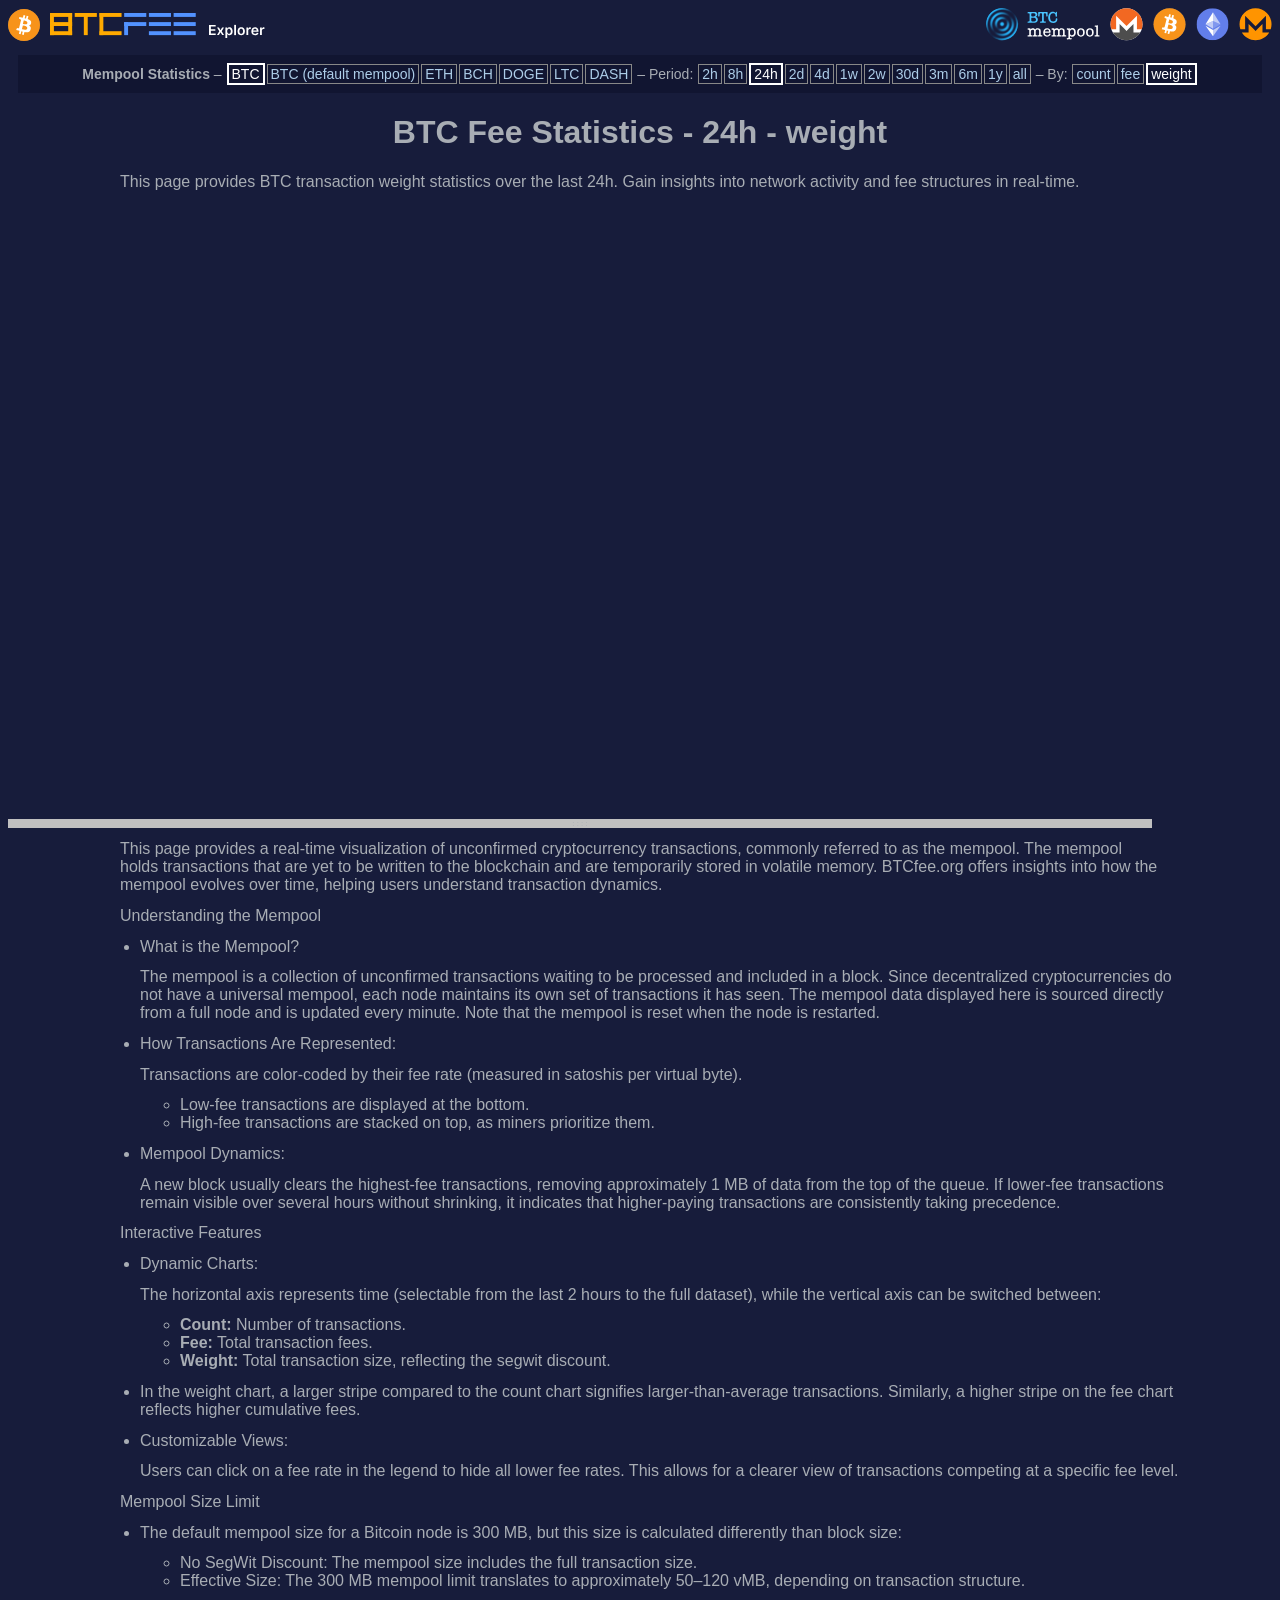
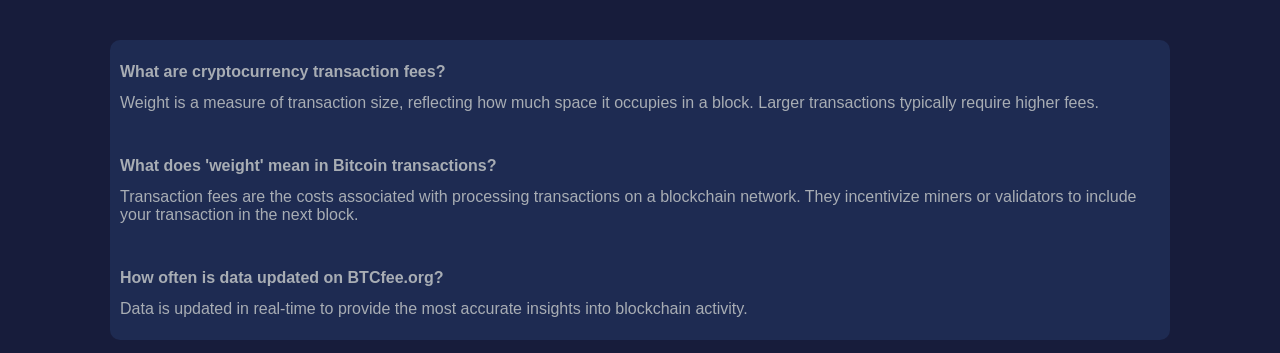
==== web/queue/index.html @ 5c2f7726 "redesign, base result" ====
<!DOCTYPE html>
<html xmlns="http://www.w3.org/1999/xhtml" lang="en">
<head>
    <title>Johoe's Bitcoin Mempool Size Statistics</title>
    <script src="flot/jquery.min.js"></script>
    <script src="flot/jquery.flot.min.js"></script>
    <script src="flot/jquery.flot.time.min.js"></script>
    <script src="flot/jquery.flot.stack.min.js"></script>
    <script src="flot/jquery.flot.resize.min.js"></script>
    <script src="flot/jquery.flot.selection.min.js"></script>
    <script src="flot/jquery.flot.navigate.min.js"></script>
    <script src="flot/jquery.flot.watermark.min.js"></script>
    <script src="mempool.js?v=2.0.23"></script>
    <meta name="viewport" content="width=device-width, initial-scale=1.0">
    <meta http-equiv="Content-Type" content="text/html; charset=utf-8">
    <meta name="Content-Language" content="en">
    <meta name="keywords" content="Bitcoin, Mempool, Statistics">
    <meta name="description" content="Discover real-time cryptocurrency fee insights on BTCfee.org. Analyze transaction weights, fees, and counts for Bitcoin, Ethereum, Dogecoin, and more. ">
    <meta name="og:description" content="Discover real-time cryptocurrency fee insights on BTCfee.org. Analyze transaction weights, fees, and counts for Bitcoin, Ethereum, Dogecoin, and more. ">
    <meta property="og:image" content="https://jochen-hoenicke.de/queue/mempool-20201126-eth.png">
    <link rel="apple-touch-icon" sizes="192x192" type="image/png" href="mempool-icon-192.png">
    <link rel="shortcut icon" sizes="192x192" type="image/png" href="mempool-icon-192.png">
    <link rel="icon" type="image/png" href="mempool-icon-192.png">
    <link rel="canonical" href="https://btcfee.org/">
    <link href="style.css" rel="stylesheet" type="text/css">
    <script type="application/ld+json" id="input-search-ld-markup"></script>
    <script type="application/ld+json" id="input-search-ld-dynamic"></script>
</head>
<body onLoad="main();">
  <header class="root-header">
      <div class="header__left">
          <img src="icons/logo.svg" alt="logo" />
      </div>
      <div class="header__right">
          <a href="https://btcmempool.org/"><img src="icons/mempool-icon.svg" /></a>
          <a href="https://xmrscan.org/"><img src="icons/xmr-icon.svg" /></a>
          <a href="https://btcscan.org/"><img src="icons/btc-icon.svg" /></a>
          <a href="https://ethscan.org/"><img src="icons/eth-icon.svg" /></a>
          <a href="https://moneroexplorer.org/"><img src="icons/monero-icon.svg" /></a>
      </div>
  </header>
  <div class="header">
    <b class="header-title">Mempool Statistics</b> &ndash;
    <div id="configs" style="display: inline-block;"></div>
    &ndash; <div id="periods" style="display: inline-block;">Period: </div>
    &ndash; <div id="by" style="display: inline-block;">By: </div>
  </div>
  <div id="javascriptwarning">
    This page needs JavaScript to create the graphs and dynamically load the
    mempool data from the server.
    <script>
      document.getElementById("javascriptwarning").style.display = "none";
    </script>
  </div>
  <h1 id="title-element">Real-Time Cryptocurrency Fee Analytics</h1>
  <p id="title-caption-element">BTCfee.org provides real-time analytics for cryptocurrency transaction fees. Explore metrics like transaction weights, fees, and counts for Bitcoin, Ethereum, and other top cryptocurrencies.</p>
  <div id="chartContainer" class="chart-container" style="height: 600px;"></div>
  <div id="chartLegend" class="chart-legend"></div>
  <div id="tooltip"></div>
  <div id="chartDivider" class="chart-divider">:&nbsp;:&nbsp;:&nbsp;:</div>
  <div>
    <p>
        This page provides a real-time visualization of unconfirmed cryptocurrency transactions, commonly referred to as the mempool. The mempool holds transactions that are yet to be written to the blockchain and are temporarily stored in volatile memory. BTCfee.org offers insights into how the mempool evolves over time, helping users understand transaction dynamics.
    </p>
    <p>Understanding the Mempool</p>
    <ul>
        <li>
            <p>What is the Mempool?</p>
            <p>The mempool is a collection of unconfirmed transactions waiting to be processed and included in a block. Since decentralized cryptocurrencies do not have a universal mempool, each node maintains its own set of transactions it has seen. The mempool data displayed here is sourced directly from a full node and is updated every minute. Note that the mempool is reset when the node is restarted.</p>
        </li>
        <li>
            <p>How Transactions Are Represented:</p>
            <p>Transactions are color-coded by their fee rate (measured in satoshis per virtual byte).</p>
            <ul>
                <li>Low-fee transactions are displayed at the bottom.</li>
                <li>High-fee transactions are stacked on top, as miners prioritize them.</li>
            </ul>
        </li>
        <li>
            <p>Mempool Dynamics:</p>
            <p>A new block usually clears the highest-fee transactions, removing approximately 1 MB of data from the top of the queue. If lower-fee transactions remain visible over several hours without shrinking, it indicates that higher-paying transactions are consistently taking precedence.</p>
        </li>
    </ul>
    <p>Interactive Features</p>
      <ul>
          <li>
              <p>Dynamic Charts:</p>
              <p>The horizontal axis represents time (selectable from the last 2 hours to the full dataset), while the vertical axis can be switched between:</p>
              <ul>
                  <li><b>Count:</b> Number of transactions.</li>
                  <li><b>Fee:</b> Total transaction fees.</li>
                  <li><b>Weight:</b> Total transaction size, reflecting the segwit discount.</li>
              </ul>
          </li>
          <li>In the weight chart, a larger stripe compared to the count chart signifies larger-than-average transactions. Similarly, a higher stripe on the fee chart reflects higher cumulative fees.</li>
          <li>
              <p>Customizable Views:</p>
              <p>Users can click on a fee rate in the legend to hide all lower fee rates. This allows for a clearer view of transactions competing at a specific fee level.</p>
          </li>
      </ul>
      <p>Mempool Size Limit</p>
      <ul>
          <li>
              <p>The default mempool size for a Bitcoin node is 300 MB, but this size is calculated differently than block size:</p>
              <ul>
                  <li>No SegWit Discount: The mempool size includes the full transaction size.</li>
                  <li>Effective Size: The 300 MB mempool limit translates to approximately 50–120 vMB, depending on transaction structure.</li>
              </ul>
          </li>
      </ul>
 </div>
    <section class="faq">
        <div class="question-wrapper">
            <p class="faq-question">What are cryptocurrency transaction fees?</p>
            <p class="faq-answer">Weight is a measure of transaction size, reflecting how much space it occupies in a block. Larger transactions typically require higher fees.</p>
        </div>
        <div class="question-wrapper">
            <p class="faq-question">What does 'weight' mean in Bitcoin transactions?</p>
            <p class="faq-answer">Transaction fees are the costs associated with processing transactions on a blockchain network. They incentivize miners or validators to include your transaction in the next block.</p>
        </div>
        <div class="question-wrapper">
            <p class="faq-question">How often is data updated on BTCfee.org?</p>
            <p class="faq-answer">Data is updated in real-time to provide the most accurate insights into blockchain activity.</p>
        </div>
    </section>
  </body>
</html>
---- web/queue/style.css ----
body {
    font-family: "Helvetica", "Arial", sans-serif;
    background: #171C3B;
    color: #A8ADB4;
}
a {
    text-decoration: none;
    color: #ADCDE8;
}
.lnk {
    margin: 1px;
    font-size: 14px;
    text-decoration: none;
    border: 1px solid #888;
    padding-top: 1px;
    padding-bottom: 1px;
    padding-left: 3px;
    padding-right: 3px;
    cursor: pointer;
}

ul {
    max-width: 65em;
    margin: 1.5ex auto;
}

#title-element {
    text-align: center;
}

.faq {
    background: #1E2B52;
    padding: 10px;
    border-radius: 10px;
    max-width: 65em;
    margin: 1.5ex auto;
    margin-top: 50px;
    display: flex;
    flex-direction: column;
    gap: 20px;
}

.faq-question {
    font-weight: bold;
}

.selected {
    color: white;
    border: 2px solid white;
}
.centered {
    text-align: center;
}

#donbox {
    min-height: 236px;
}

.header {
    font-size: 14px;
    text-align: center;
    background-color: #111531;
    padding: 5px;
    margin: 10px;
    line-height: 2;
}

td {
    text-align: right;
}
.highlight {
    font-weight: bold;
    color: white;
}
#tooltip {
    position: absolute;
    display: none;
    border: 1px solid #ddd;
    padding: 2px;
    background-color: #fff;
    opacity: 0.8;
}
.button {
    position: absolute;
    cursor: pointer;
}
div.button {
    font-size: smaller;
    color: #999;
    background-color: #eee;
    padding: 2px;
}
.legend a.hide {
    color: #ccc;
}
.pixelated {
    -ms-interpolation-mode: nearest-neighbor;
    image-rendering: -webkit-optimize-contrast;
    image-rendering: -moz-crisp-edges;
    image-rendering: pixelated;
}
.cover {
    background-size: cover;
    background-repeat: no-repeat;
}
.donation {
    display: inline-block;
    position: relative;
    margin: 1ex 1em;
    font-size: 13px;
}
.sidebyside {
    display: inline-block;
}
.hidden{
    display: none;
}
.qrcontainer {
    vertical-align: middle;
    display: inline-block;
    position: relative;
    margin: 1ex 3em;
}
.qrcode {
    display: inline-block;
}
.qrlogo {
    position: absolute;
    top: 50%;
    left: 50%;
    transform: translate(-50%, -50%);
}
.lnbutton {
    vertical-align: middle;
}

.bolt {
    margin-bottom: 2ex;
}

p {
    max-width: 65em;
    margin: 1.5ex auto;
}

.box {
    background: lightgray;
    max-width: 60em;
    margin: .5ex auto;
    padding: .1ex 1em;
}

#chartContainer {
    float: left;
    width: calc(100% - 120px);
    margin-top: 15px;
}

#chartLegend {
    margin-top: 30px;
    float: right;
    width: 120px;
}

#chartDivider {
    clear: left;
    width: calc(100% - 120px);
    text-align: center;
    background: #c0c0c0;
    font-size: 8px;
    cursor: row-resize;
}

@media screen and (max-width: 800px) {
    #chartContainer {
        width: 100%;
        margin-top: 15px;
    }
    #chartLegend {
        width: 100%;
        float: none;
    }
    #chartDivider {
        width: 100%;
        font-size: 14px;
        padding: 0 .7em;
    }
}

.root-header {
    display: flex;
    align-items: center;
    justify-content: space-between;
}

.header__right {
    display: flex;
    align-items: center;
    gap: 10px;
}

.header-title {
    color: #A8ADB4;
}
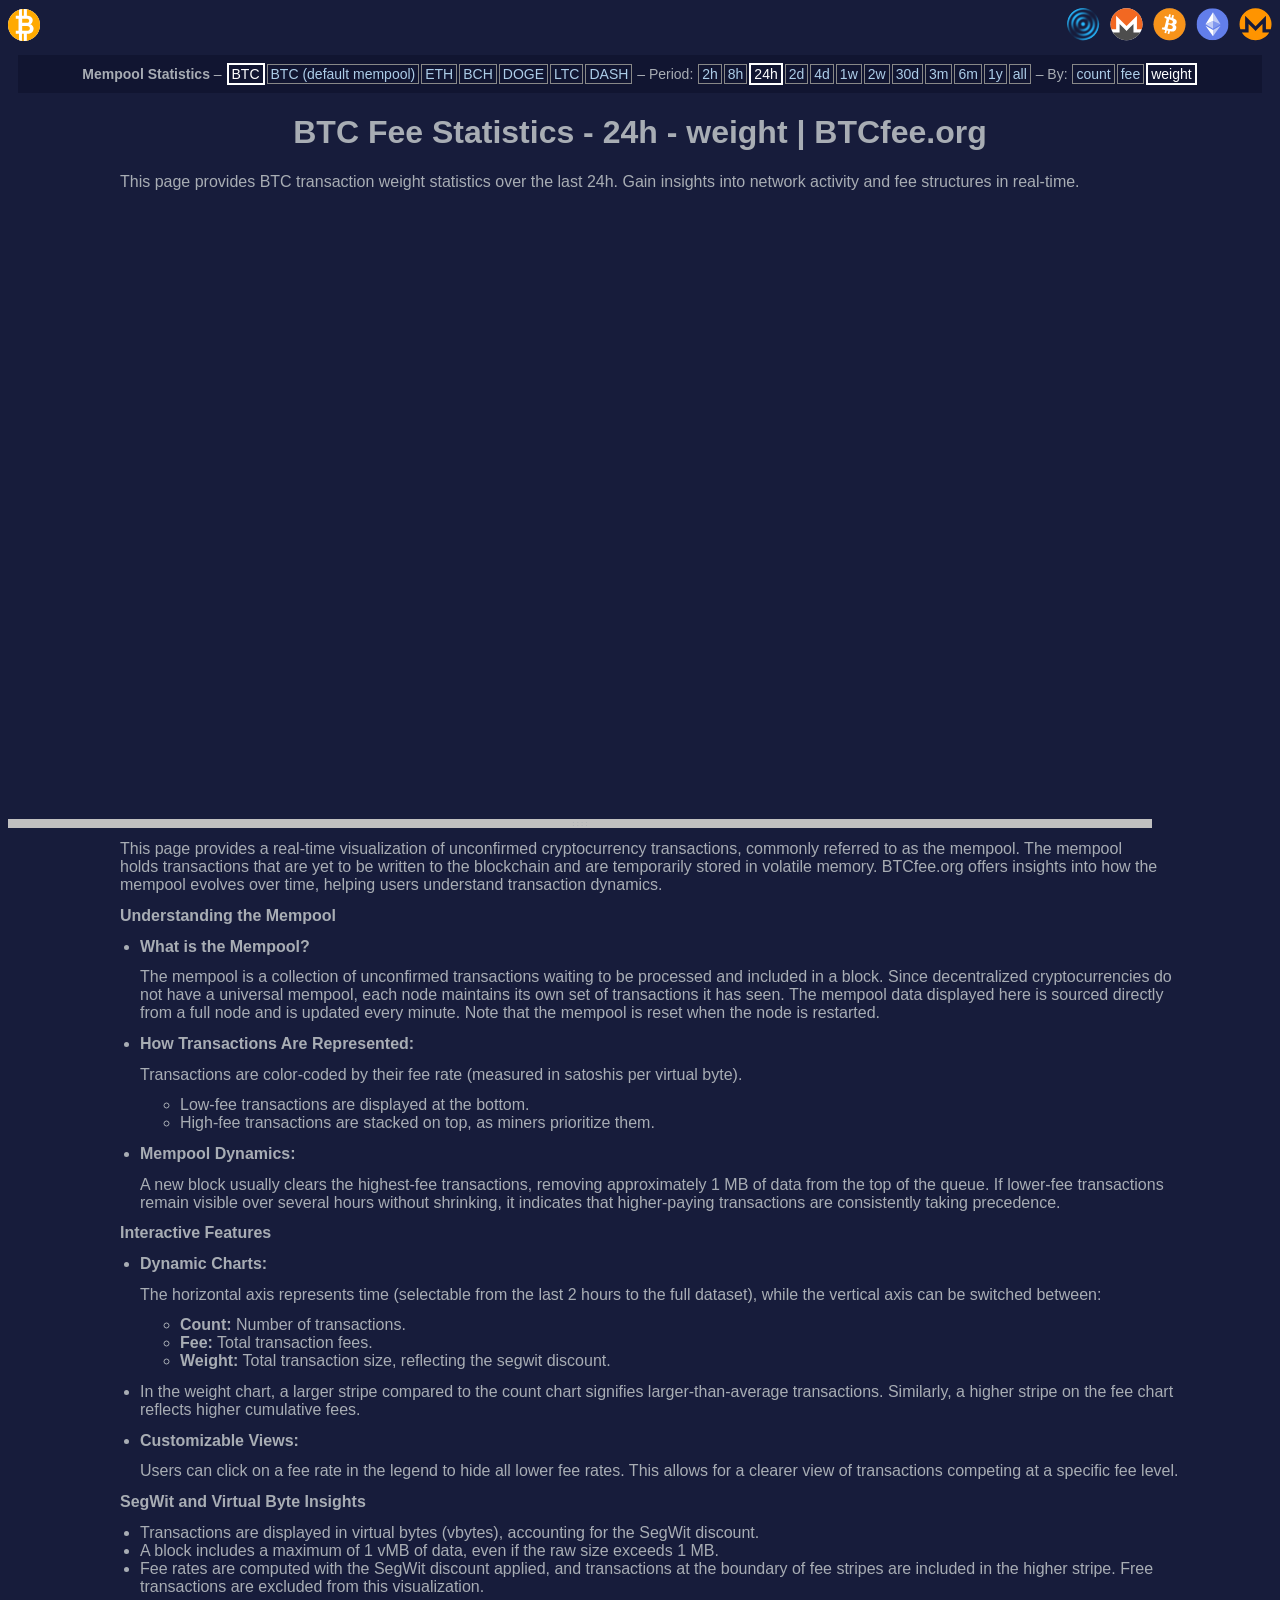
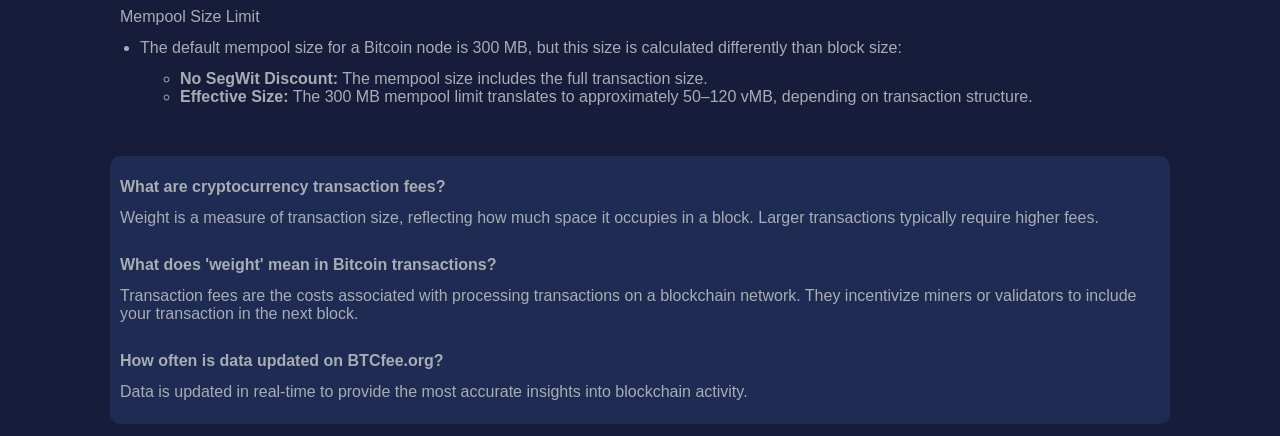
==== commit d150d37f: "changes after design review" ====
--- a/web/queue/index.html
+++ b/web/queue/index.html
@@ -1,7 +1,7 @@
 <!DOCTYPE html>
 <html xmlns="http://www.w3.org/1999/xhtml" lang="en">
 <head>
-    <title>Johoe's Bitcoin Mempool Size Statistics</title>
+    <title>Bitcoin Mempool Size Statistics | BTCfee.org</title>
     <script src="flot/jquery.min.js"></script>
     <script src="flot/jquery.flot.min.js"></script>
     <script src="flot/jquery.flot.time.min.js"></script>
@@ -17,7 +17,7 @@
     <meta name="keywords" content="Bitcoin, Mempool, Statistics">
     <meta name="description" content="Discover real-time cryptocurrency fee insights on BTCfee.org. Analyze transaction weights, fees, and counts for Bitcoin, Ethereum, Dogecoin, and more. ">
     <meta name="og:description" content="Discover real-time cryptocurrency fee insights on BTCfee.org. Analyze transaction weights, fees, and counts for Bitcoin, Ethereum, Dogecoin, and more. ">
-    <meta property="og:image" content="https://jochen-hoenicke.de/queue/mempool-20201126-eth.png">
+    <meta property="og:image" content="btcfee_share_preview.png">
     <link rel="apple-touch-icon" sizes="192x192" type="image/png" href="mempool-icon-192.png">
     <link rel="shortcut icon" sizes="192x192" type="image/png" href="mempool-icon-192.png">
     <link rel="icon" type="image/png" href="mempool-icon-192.png">
@@ -29,7 +29,7 @@
 <body onLoad="main();">
   <header class="root-header">
       <div class="header__left">
-          <img src="icons/logo.svg" alt="logo" />
+          <img class="header__logo" src="icons/logo.svg" alt="logo" />
       </div>
       <div class="header__right">
           <a href="https://btcmempool.org/"><img src="icons/mempool-icon.svg" /></a>
@@ -62,14 +62,14 @@
     <p>
         This page provides a real-time visualization of unconfirmed cryptocurrency transactions, commonly referred to as the mempool. The mempool holds transactions that are yet to be written to the blockchain and are temporarily stored in volatile memory. BTCfee.org offers insights into how the mempool evolves over time, helping users understand transaction dynamics.
     </p>
-    <p>Understanding the Mempool</p>
+    <p><b>Understanding the Mempool</b></p>
     <ul>
         <li>
-            <p>What is the Mempool?</p>
+            <p><b>What is the Mempool?</b></p>
             <p>The mempool is a collection of unconfirmed transactions waiting to be processed and included in a block. Since decentralized cryptocurrencies do not have a universal mempool, each node maintains its own set of transactions it has seen. The mempool data displayed here is sourced directly from a full node and is updated every minute. Note that the mempool is reset when the node is restarted.</p>
         </li>
         <li>
-            <p>How Transactions Are Represented:</p>
+            <p><b>How Transactions Are Represented:</b></p>
             <p>Transactions are color-coded by their fee rate (measured in satoshis per virtual byte).</p>
             <ul>
                 <li>Low-fee transactions are displayed at the bottom.</li>
@@ -77,14 +77,14 @@
             </ul>
         </li>
         <li>
-            <p>Mempool Dynamics:</p>
+            <p><b>Mempool Dynamics:</b></p>
             <p>A new block usually clears the highest-fee transactions, removing approximately 1 MB of data from the top of the queue. If lower-fee transactions remain visible over several hours without shrinking, it indicates that higher-paying transactions are consistently taking precedence.</p>
         </li>
     </ul>
-    <p>Interactive Features</p>
+    <p><b>Interactive Features</b></p>
       <ul>
           <li>
-              <p>Dynamic Charts:</p>
+              <p><b>Dynamic Charts:</b></p>
               <p>The horizontal axis represents time (selectable from the last 2 hours to the full dataset), while the vertical axis can be switched between:</p>
               <ul>
                   <li><b>Count:</b> Number of transactions.</li>
@@ -94,17 +94,23 @@
           </li>
           <li>In the weight chart, a larger stripe compared to the count chart signifies larger-than-average transactions. Similarly, a higher stripe on the fee chart reflects higher cumulative fees.</li>
           <li>
-              <p>Customizable Views:</p>
+              <p><b>Customizable Views:</b></p>
               <p>Users can click on a fee rate in the legend to hide all lower fee rates. This allows for a clearer view of transactions competing at a specific fee level.</p>
           </li>
+      </ul>
+      <p><b>SegWit and Virtual Byte Insights</b></p>
+      <ul>
+          <li>Transactions are displayed in virtual bytes (vbytes), accounting for the SegWit discount.</li>
+          <li>A block includes a maximum of 1 vMB of data, even if the raw size exceeds 1 MB.</li>
+          <li>Fee rates are computed with the SegWit discount applied, and transactions at the boundary of fee stripes are included in the higher stripe. Free transactions are excluded from this visualization.</li>
       </ul>
       <p>Mempool Size Limit</p>
       <ul>
           <li>
               <p>The default mempool size for a Bitcoin node is 300 MB, but this size is calculated differently than block size:</p>
               <ul>
-                  <li>No SegWit Discount: The mempool size includes the full transaction size.</li>
-                  <li>Effective Size: The 300 MB mempool limit translates to approximately 50–120 vMB, depending on transaction structure.</li>
+                  <li><b>No SegWit Discount:</b> The mempool size includes the full transaction size.</li>
+                  <li><b>Effective Size:</b> The 300 MB mempool limit translates to approximately 50–120 vMB, depending on transaction structure.</li>
               </ul>
           </li>
       </ul>
--- a/web/queue/style.css
+++ b/web/queue/style.css
@@ -37,7 +37,7 @@
     margin-top: 50px;
     display: flex;
     flex-direction: column;
-    gap: 20px;
+    gap: 4px;
 }
 
 .faq-question {
@@ -202,3 +202,7 @@
 .header-title {
     color: #A8ADB4;
 }
+
+.header__logo {
+    border-radius: 50%;
+}
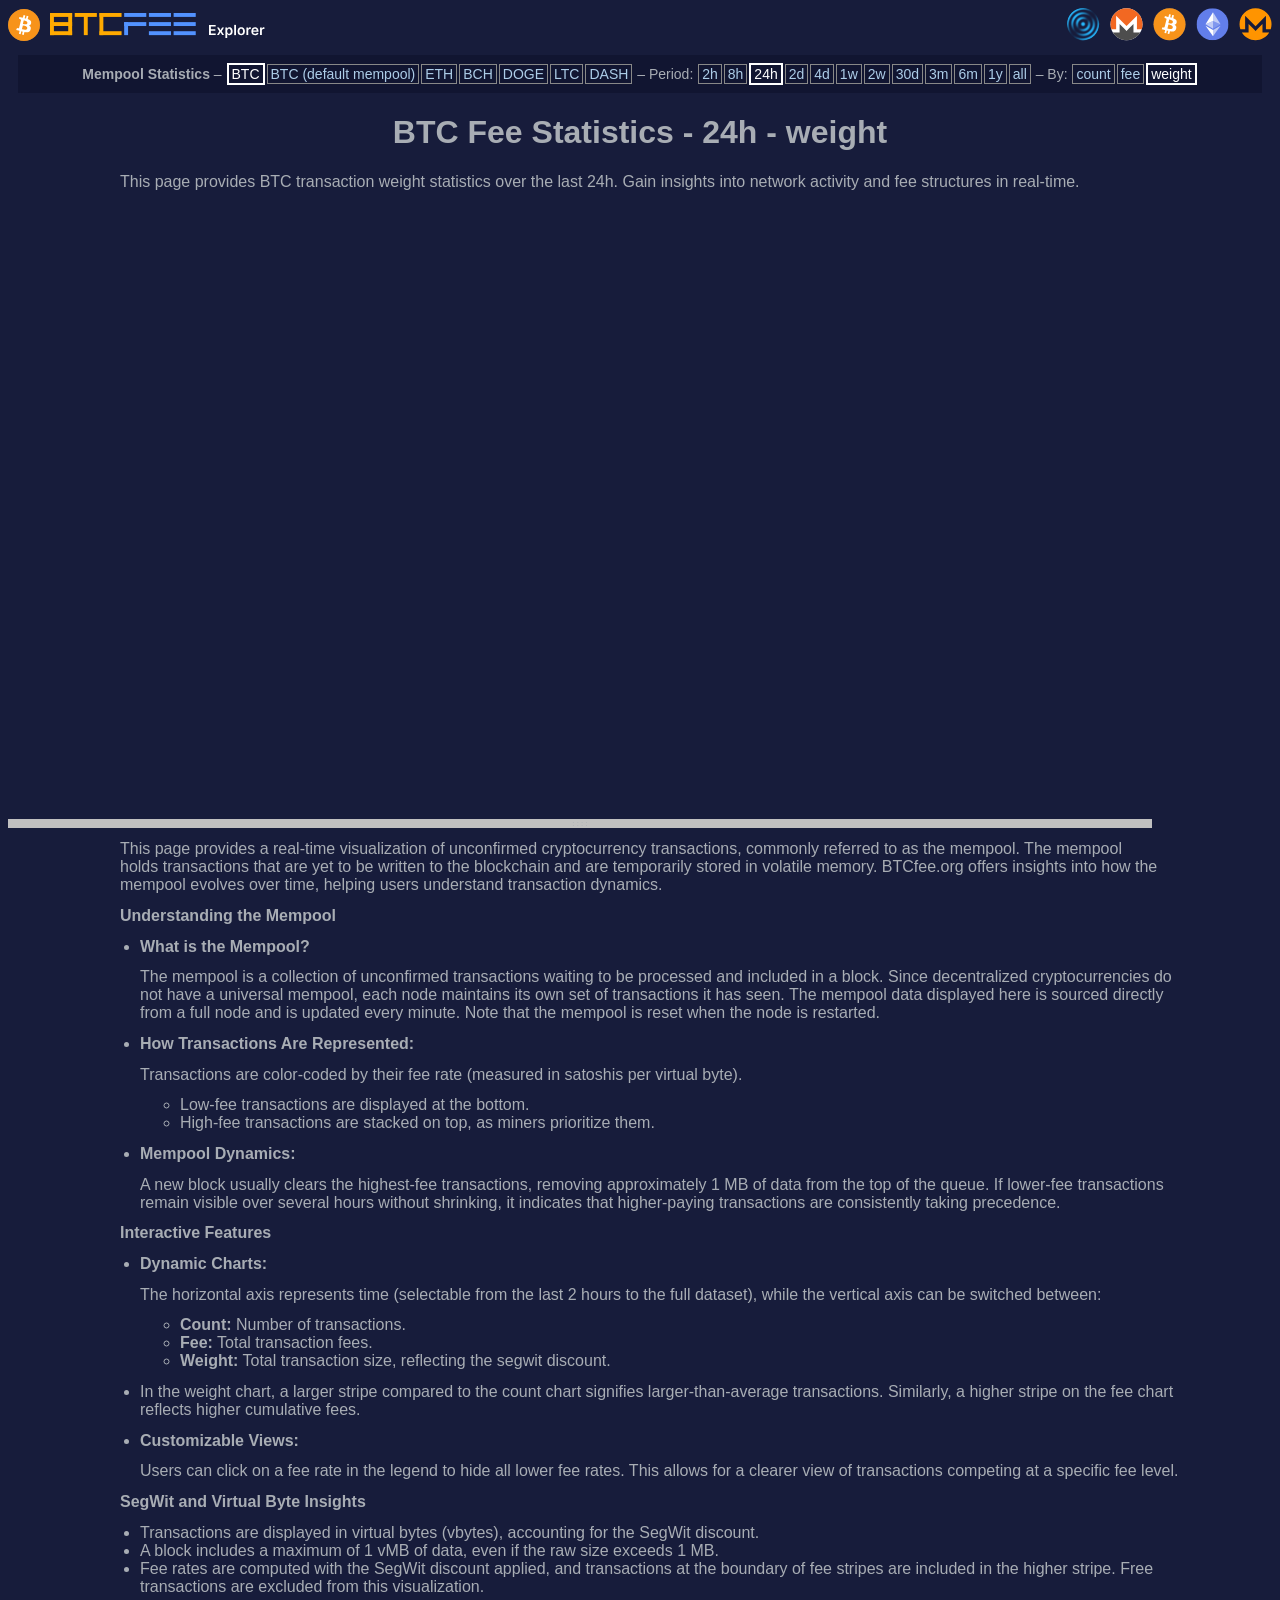
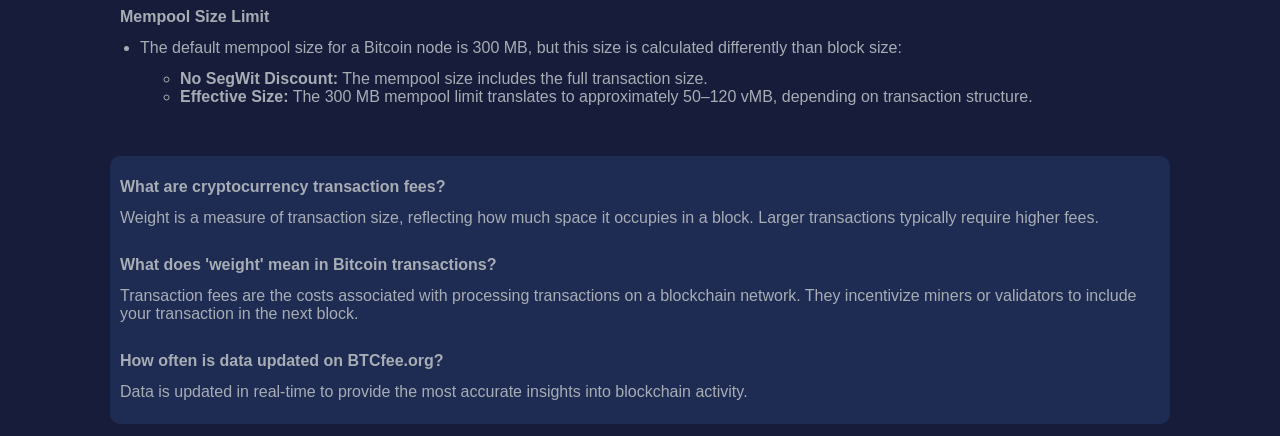
==== commit c859809e: "minor changes after review" ====
--- a/web/queue/index.html
+++ b/web/queue/index.html
@@ -104,7 +104,7 @@
           <li>A block includes a maximum of 1 vMB of data, even if the raw size exceeds 1 MB.</li>
           <li>Fee rates are computed with the SegWit discount applied, and transactions at the boundary of fee stripes are included in the higher stripe. Free transactions are excluded from this visualization.</li>
       </ul>
-      <p>Mempool Size Limit</p>
+      <p><b>Mempool Size Limit</b></p>
       <ul>
           <li>
               <p>The default mempool size for a Bitcoin node is 300 MB, but this size is calculated differently than block size:</p>
--- a/web/queue/style.css
+++ b/web/queue/style.css
@@ -191,6 +191,12 @@
     display: flex;
     align-items: center;
     justify-content: space-between;
+
+    @media screen and (max-width: 520px) {
+        flex-direction: column;
+        gap: 20px;
+        flex-wrap: wrap;
+    }
 }
 
 .header__right {
@@ -202,7 +208,3 @@
 .header-title {
     color: #A8ADB4;
 }
-
-.header__logo {
-    border-radius: 50%;
-}
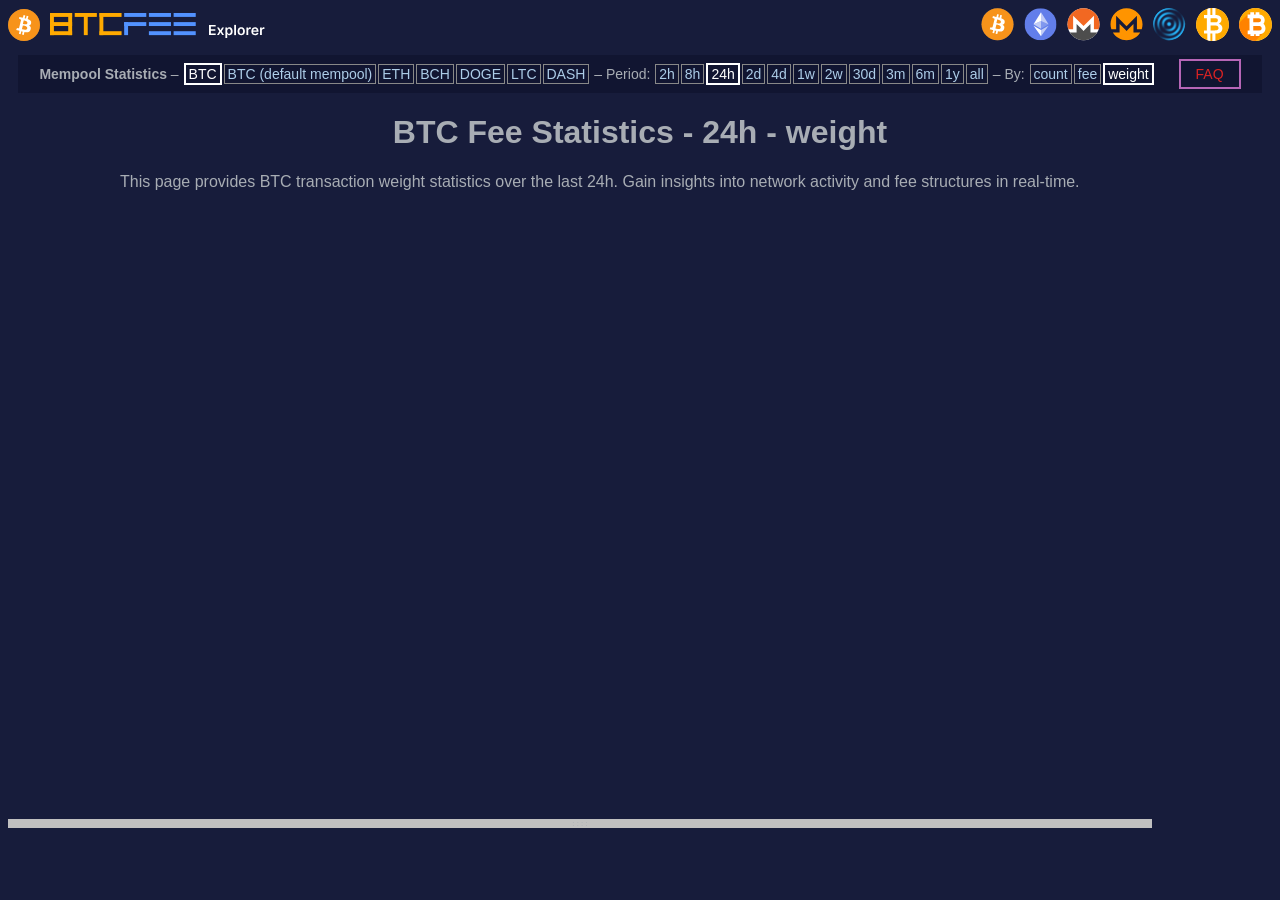
==== commit f2651e88: "start page for btcfee" ====
--- a/web/queue/index.html
+++ b/web/queue/index.html
@@ -29,14 +29,16 @@
 <body onLoad="main();">
   <header class="root-header">
       <div class="header__left">
-          <img class="header__logo" src="icons/logo.svg" alt="logo" />
+          <a href="https://btcfee.org/"><img class="header__logo" src="icons/logo.svg" alt="logo" /></a>
       </div>
       <div class="header__right">
-          <a href="https://btcmempool.org/"><img src="icons/mempool-icon.svg" /></a>
-          <a href="https://xmrscan.org/"><img src="icons/xmr-icon.svg" /></a>
           <a href="https://btcscan.org/"><img src="icons/btc-icon.svg" /></a>
           <a href="https://ethscan.org/"><img src="icons/eth-icon.svg" /></a>
+          <a href="https://xmrscan.org/"><img src="icons/xmr-icon.svg" /></a>
           <a href="https://moneroexplorer.org/"><img src="icons/monero-icon.svg" /></a>
+          <a href="https://btcmempool.org/"><img src="icons/mempool-icon.svg" /></a>
+          <a href="https://btcfee.org/"><img src="icons/btc-fee-icon.svg" /></a>
+          <a href="https://btcfees.org/"><img src="icons/btc-fees-icon-action.svg" /></a>
       </div>
   </header>
   <div class="header">
@@ -44,6 +46,7 @@
     <div id="configs" style="display: inline-block;"></div>
     &ndash; <div id="periods" style="display: inline-block;">Period: </div>
     &ndash; <div id="by" style="display: inline-block;">By: </div>
+      <a href="https://btcfee.org/" class="header-faq-page-link">FAQ</a>
   </div>
   <div id="javascriptwarning">
     This page needs JavaScript to create the graphs and dynamically load the
@@ -58,76 +61,5 @@
   <div id="chartLegend" class="chart-legend"></div>
   <div id="tooltip"></div>
   <div id="chartDivider" class="chart-divider">:&nbsp;:&nbsp;:&nbsp;:</div>
-  <div>
-    <p>
-        This page provides a real-time visualization of unconfirmed cryptocurrency transactions, commonly referred to as the mempool. The mempool holds transactions that are yet to be written to the blockchain and are temporarily stored in volatile memory. BTCfee.org offers insights into how the mempool evolves over time, helping users understand transaction dynamics.
-    </p>
-    <p><b>Understanding the Mempool</b></p>
-    <ul>
-        <li>
-            <p><b>What is the Mempool?</b></p>
-            <p>The mempool is a collection of unconfirmed transactions waiting to be processed and included in a block. Since decentralized cryptocurrencies do not have a universal mempool, each node maintains its own set of transactions it has seen. The mempool data displayed here is sourced directly from a full node and is updated every minute. Note that the mempool is reset when the node is restarted.</p>
-        </li>
-        <li>
-            <p><b>How Transactions Are Represented:</b></p>
-            <p>Transactions are color-coded by their fee rate (measured in satoshis per virtual byte).</p>
-            <ul>
-                <li>Low-fee transactions are displayed at the bottom.</li>
-                <li>High-fee transactions are stacked on top, as miners prioritize them.</li>
-            </ul>
-        </li>
-        <li>
-            <p><b>Mempool Dynamics:</b></p>
-            <p>A new block usually clears the highest-fee transactions, removing approximately 1 MB of data from the top of the queue. If lower-fee transactions remain visible over several hours without shrinking, it indicates that higher-paying transactions are consistently taking precedence.</p>
-        </li>
-    </ul>
-    <p><b>Interactive Features</b></p>
-      <ul>
-          <li>
-              <p><b>Dynamic Charts:</b></p>
-              <p>The horizontal axis represents time (selectable from the last 2 hours to the full dataset), while the vertical axis can be switched between:</p>
-              <ul>
-                  <li><b>Count:</b> Number of transactions.</li>
-                  <li><b>Fee:</b> Total transaction fees.</li>
-                  <li><b>Weight:</b> Total transaction size, reflecting the segwit discount.</li>
-              </ul>
-          </li>
-          <li>In the weight chart, a larger stripe compared to the count chart signifies larger-than-average transactions. Similarly, a higher stripe on the fee chart reflects higher cumulative fees.</li>
-          <li>
-              <p><b>Customizable Views:</b></p>
-              <p>Users can click on a fee rate in the legend to hide all lower fee rates. This allows for a clearer view of transactions competing at a specific fee level.</p>
-          </li>
-      </ul>
-      <p><b>SegWit and Virtual Byte Insights</b></p>
-      <ul>
-          <li>Transactions are displayed in virtual bytes (vbytes), accounting for the SegWit discount.</li>
-          <li>A block includes a maximum of 1 vMB of data, even if the raw size exceeds 1 MB.</li>
-          <li>Fee rates are computed with the SegWit discount applied, and transactions at the boundary of fee stripes are included in the higher stripe. Free transactions are excluded from this visualization.</li>
-      </ul>
-      <p><b>Mempool Size Limit</b></p>
-      <ul>
-          <li>
-              <p>The default mempool size for a Bitcoin node is 300 MB, but this size is calculated differently than block size:</p>
-              <ul>
-                  <li><b>No SegWit Discount:</b> The mempool size includes the full transaction size.</li>
-                  <li><b>Effective Size:</b> The 300 MB mempool limit translates to approximately 50–120 vMB, depending on transaction structure.</li>
-              </ul>
-          </li>
-      </ul>
- </div>
-    <section class="faq">
-        <div class="question-wrapper">
-            <p class="faq-question">What are cryptocurrency transaction fees?</p>
-            <p class="faq-answer">Weight is a measure of transaction size, reflecting how much space it occupies in a block. Larger transactions typically require higher fees.</p>
-        </div>
-        <div class="question-wrapper">
-            <p class="faq-question">What does 'weight' mean in Bitcoin transactions?</p>
-            <p class="faq-answer">Transaction fees are the costs associated with processing transactions on a blockchain network. They incentivize miners or validators to include your transaction in the next block.</p>
-        </div>
-        <div class="question-wrapper">
-            <p class="faq-question">How often is data updated on BTCfee.org?</p>
-            <p class="faq-answer">Data is updated in real-time to provide the most accurate insights into blockchain activity.</p>
-        </div>
-    </section>
   </body>
 </html>
--- a/web/queue/style.css
+++ b/web/queue/style.css
@@ -21,23 +21,31 @@
 
 ul {
     max-width: 65em;
-    margin: 1.5ex auto;
+    margin: 1.5ex auto 1.5ex 0;
 }
 
 #title-element {
     text-align: center;
 }
 
-.faq {
+
+.section {
+    max-width: 65em;
     background: #1E2B52;
-    padding: 10px;
-    border-radius: 10px;
-    max-width: 65em;
-    margin: 1.5ex auto;
-    margin-top: 50px;
+    padding: 22px;
     display: flex;
     flex-direction: column;
     gap: 4px;
+    box-shadow: 0px 1px 4px 0px rgba(0, 0, 0, 0.02);
+    border-radius: 17px;
+    margin-left: auto;
+    margin-right: auto;
+    width: 100%;
+}
+
+.faq {
+    margin: 1.5ex auto;
+    margin-top: 50px;
 }
 
 .faq-question {
@@ -203,8 +211,95 @@
     display: flex;
     align-items: center;
     gap: 10px;
+
+    img {
+        width: 33px;
+    }
 }
 
 .header-title {
     color: #A8ADB4;
 }
+
+.start-block {
+    height: 340px;
+    background-image: url("./btc-fee-start-block-image.png");
+    background-position: left;
+    background-size: cover;
+    border-radius: initial;
+}
+
+.start-block__text {
+    color: #A8ADB4;
+    font-size: 22px;
+    font-weight: 500;
+    letter-spacing: -0.48px;
+    max-width: 430px;
+    margin-top: 60px;
+    margin-left: auto;
+    padding-right: 80px;
+
+    @media screen and (max-width: 520px) {
+        padding-right: 0;
+    }
+}
+
+.section-title {
+    color: #A8ADB4;
+    font-size: 25px;
+    font-style: normal;
+    font-weight: 400;
+    line-height: normal;
+    letter-spacing: -0.48px;
+    text-align: center;
+}
+
+.section-block-title {
+    font-size: 20px;
+}
+
+.section-wrapper {
+    display: flex;
+    gap: 21px;
+    max-width: calc(65em + 44px);
+    margin-left: auto;
+    margin-right: auto;
+    margin-top: 20px;
+
+    @media screen and (max-width: 600px) {
+        flex-wrap: wrap;
+    }
+}
+
+.section-wrapper:nth-child(even) {
+    @media screen and (max-width: 600px) {
+        .section:nth-child(odd) {
+            order: 2
+        }
+
+        .section:nth-child(even) {
+            order: 1
+        }
+    }
+}
+
+.section-content-image {
+    width: 200px;
+    height: 200px;
+    display: inline-block;
+    margin: auto;
+}
+
+.section-block-text {
+    margin-top: auto;
+    margin-bottom: auto;
+}
+
+.header-faq-page-link {
+    color: #db2323;
+    border: 2px solid #b666b6;
+    padding: 5px 15px;
+    margin-left: 20px;
+}
+
+
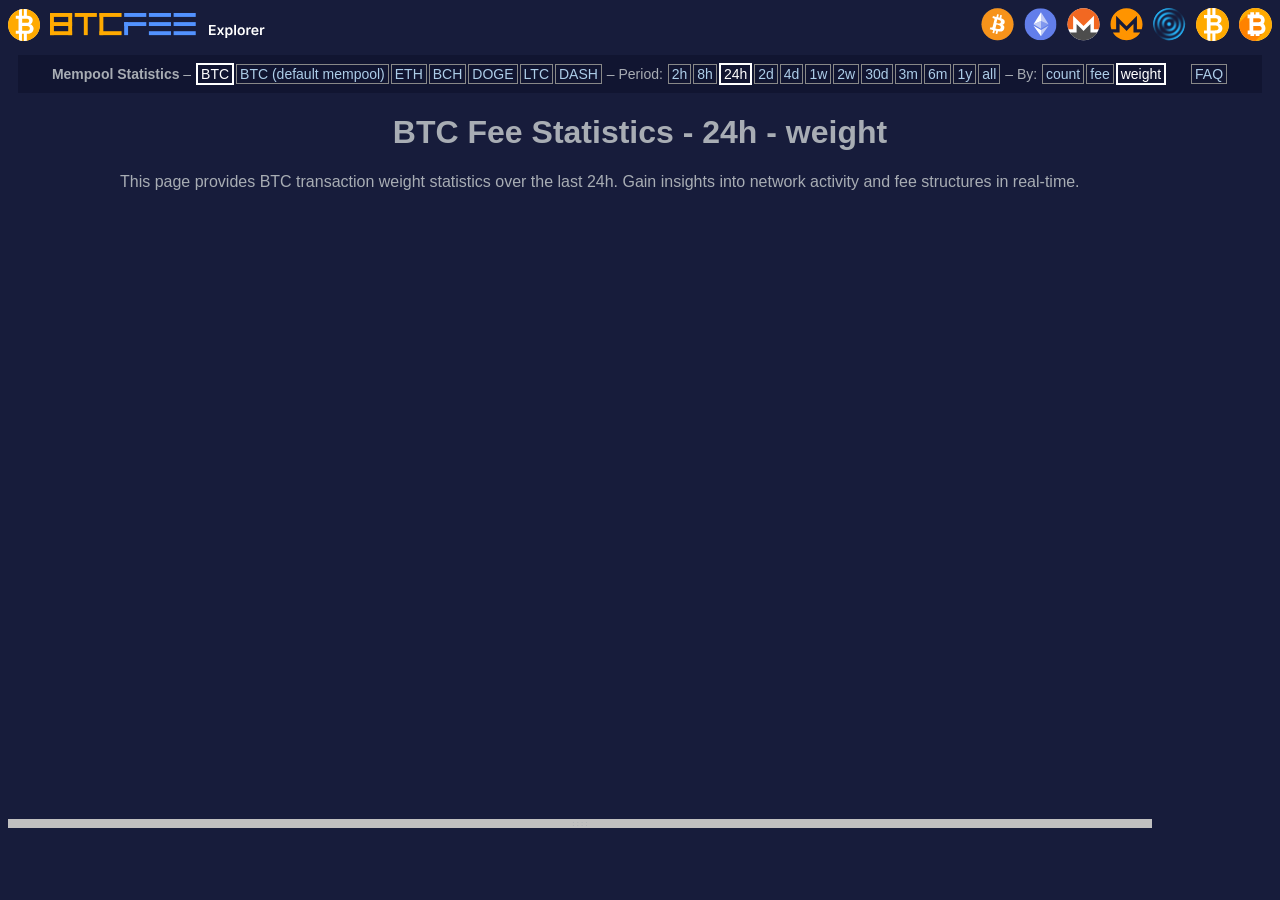
==== commit 735d5951: "changes after review" ====
--- a/web/queue/index.html
+++ b/web/queue/index.html
@@ -46,7 +46,7 @@
     <div id="configs" style="display: inline-block;"></div>
     &ndash; <div id="periods" style="display: inline-block;">Period: </div>
     &ndash; <div id="by" style="display: inline-block;">By: </div>
-      <a href="https://btcfee.org/" class="header-faq-page-link">FAQ</a>
+      <a href="https://btcfee.org/" class="header-faq-page-link lnk">FAQ</a>
   </div>
   <div id="javascriptwarning">
     This page needs JavaScript to create the graphs and dynamically load the
--- a/web/queue/style.css
+++ b/web/queue/style.css
@@ -50,6 +50,11 @@
 
 .faq-question {
     font-weight: bold;
+    font-size: 11px;
+}
+
+.faq-answer {
+    font-size: 11px;
 }
 
 .selected {
@@ -296,9 +301,6 @@
 }
 
 .header-faq-page-link {
-    color: #db2323;
-    border: 2px solid #b666b6;
-    padding: 5px 15px;
     margin-left: 20px;
 }
 
